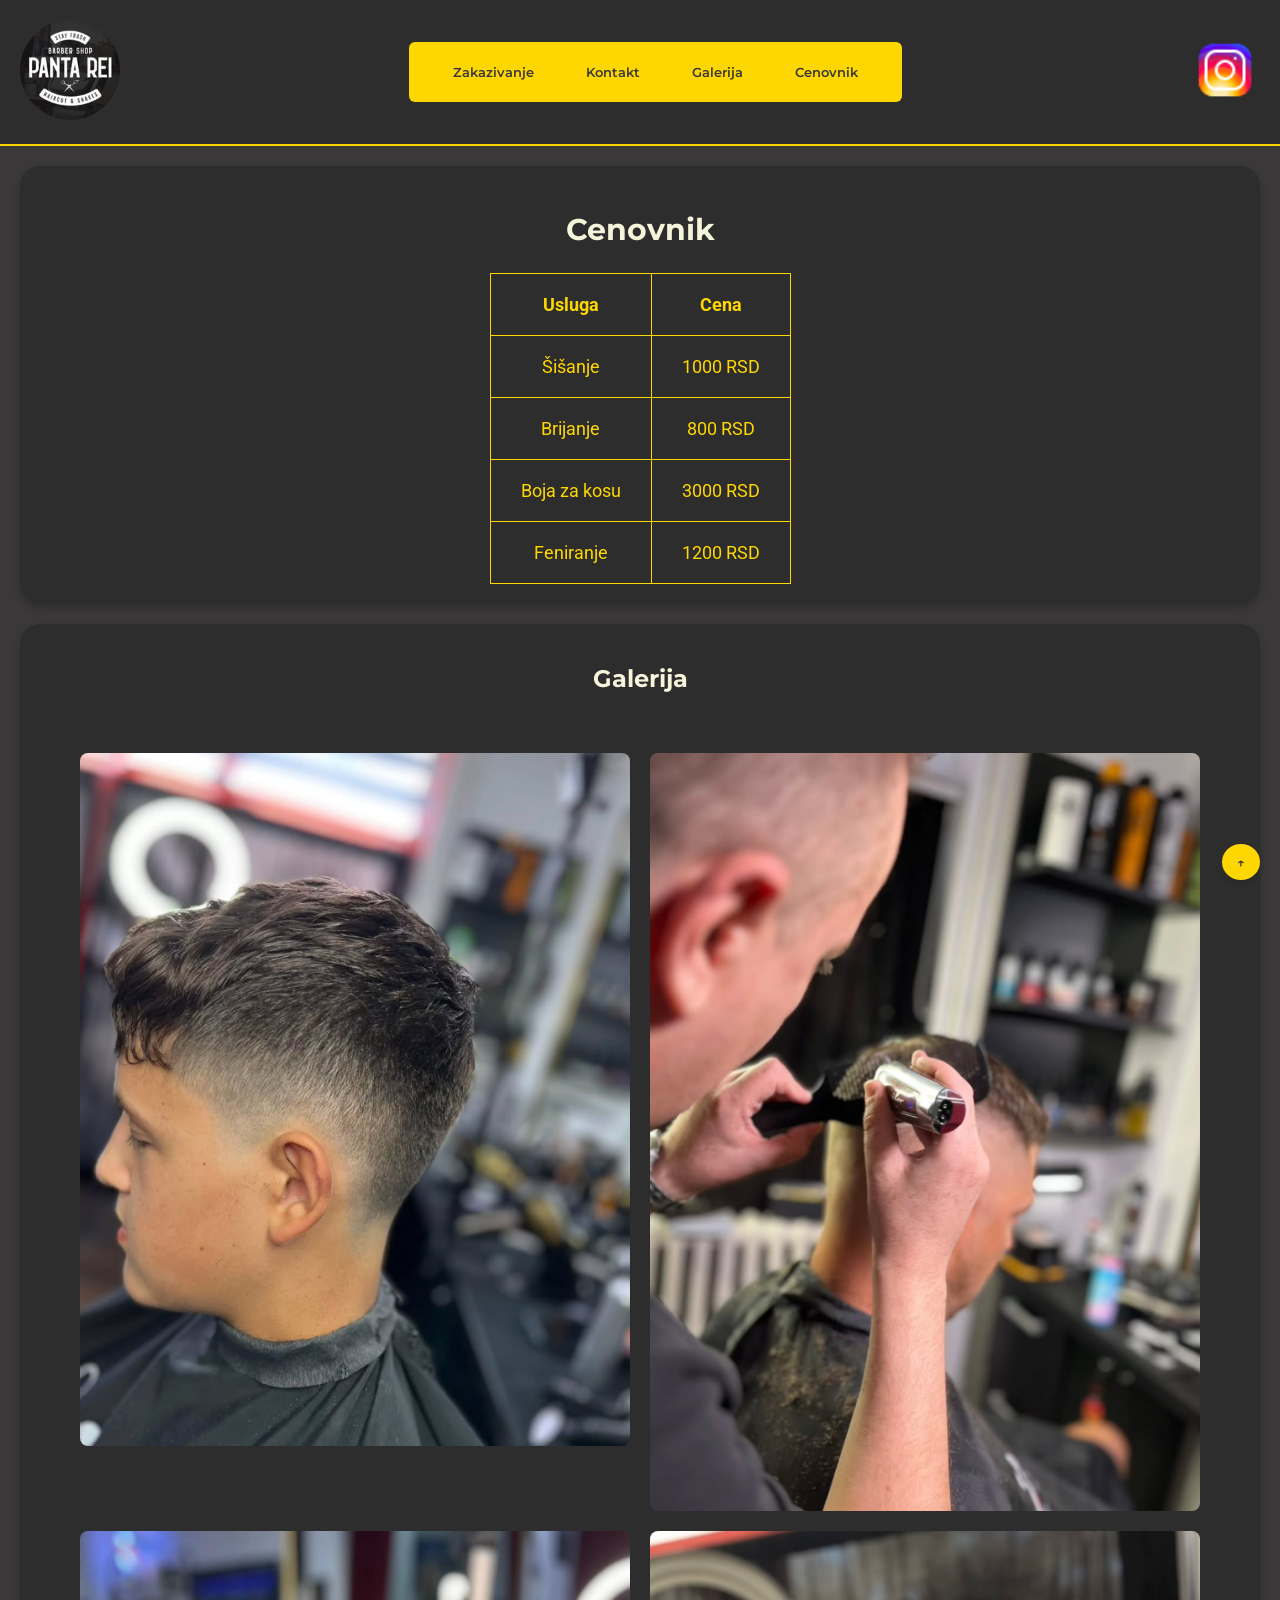
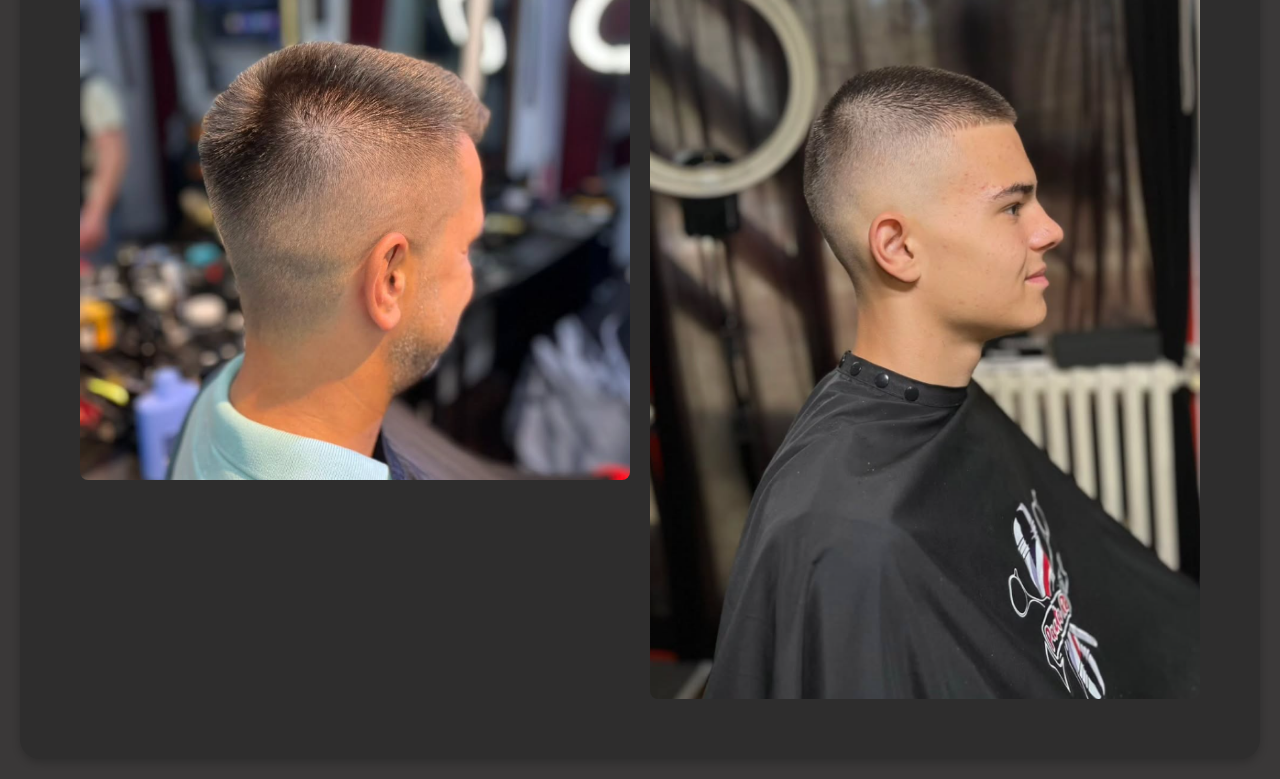
==== frontend/index.html @ 7e4d6951 "Prvi commit sajta" ====
<!doctype html>
<html lang="en">
  <head>
    <link
      href="https://fonts.googleapis.com/css2?family=Roboto
    &family=Montserrat:wght@600&display=swap"
      rel="stylesheet"
    />
    <meta charset="UTF-8" />
    <meta name="viewport" content="width=device-width, initial-scale=1.0" />
    <title>Panta-rei</title>
    <link rel="stylesheet" href="index.css" />
  </head>
  <body>
    <header>
      <div>
        <img
          src="Photos/550660547_18325733284229488_6626209731370368057_n.jpg"
          alt="Logo"
          class="logo"
        />
      </div>
      <div class="button-header">
        <button>Zakazivanje</button>
        <button>Kontakt</button>
        <button>Galerija</button>
        <button>Cenovnik</button>
      </div>
      <div class="ikonica">
        <a href="https://www.instagram.com/pantarei_barbershop/">
          <img src="Photos/icons8-instagram-48.png" alt="instagram" />
        </a>
      </div>
    </header>

    <section class="cenovnik">
      <h2>Cenovnik</h2>
      <div>
        <table>
          <tr>
            <th>Usluga</th>
            <th>Cena</th>
          </tr>
          <tr>
            <td>Šišanje</td>
            <td>1000 RSD</td>
          </tr>
          <tr>
            <td>Brijanje</td>
            <td>800 RSD</td>
          </tr>
          <tr>
            <td>Boja za kosu</td>
            <td>3000 RSD</td>
          </tr>
          <tr>
            <td>Feniranje</td>
            <td>1200 RSD</td>
          </tr>
        </table>
      </div>
    </section>

    <section class="galerija">
      <h2>Galerija</h2>
      <div class="slike-galerija">
        <img src="Photos/Slika 1.png" alt="Frizura 1" />
        <img src="Photos/Slika 2.png" alt="Frizura 2" />
        <img src="Photos/Slika 3.png" alt="Frizura 3" />
        <img src="Photos/Slika 4.png" alt="Frizura 4" />
      </div>
    </section>

    <button class="backtotop">↑</button>

    <script>
      function scrollToSection(id) {
        document.getElementById(id).scrollIntoView({
          behavior: "smooth",
        });
      }
    </script>
  </body>
</html>
---- frontend/index.css ----
/*Stajlovi za sve*/
body {
  background-color: #3a3838;
  font-family: "Roboto", sans-serif;
  color: #ffd700;
  margin: 0;
  padding: 0;
}
button {
  background-color: #ffd700;
  color: #3a3838;
  font-family: "Montserrat", sans-serif;
  font-weight: 600;
  padding: 12px 24px;
  border: none;
  border-radius: 6px;
  cursor: pointer;
  transition: all 0.3s ease;
}

button:hover {
  background-color: #f5f5dc;
  color: #2e2d2d;
  transform: scale(1.05);
}

button:active {
  background-color: #e6c200;
  transform: scale(0.98);
}

h1,
h2,
h3 {
  font-family: "Montserrat", sans-serif;
  color: #f5f5dc;
}
/* HEADER */
header {
  padding: 20px;
  background-color: #2e2d2d;
  display: flex;
  justify-content: space-between;
  align-items: center;
  border-bottom: 2px solid #ffd700;
}
header .logo {
  height: 100px;
  border-radius: 50%;
  transition: transform 0.3s ease;
}
header .logo:hover {
  transform: scale(1.1);
}
header .ikonica img {
  height: 70px;
  transition: transform 0.3s ease;
}
header .ikonica :hover {
  transform: scale(1.1);
}

header .button-header {
  background-color: #ffd700;
  color: #2e2d2d;
  font-family: "Montserrat", sans-serif;
  font-weight: 600;
  padding: 10px 20px;
  border: none;
  border-radius: 6px;
  cursor: pointer;
  transition: all 0.3s ease;
}

/* BACK TO TOP BUTTON */
.backtotop {
  position: fixed;
  bottom: 20px;
  right: 20px;
  background-color: #ffd700;
  color: #3a3838;
  font-family: "Montserrat", sans-serif;
  font-weight: 600;
  padding: 10px 15px;
  border: none;
  border-radius: 50%;
  cursor: pointer;
  box-shadow: 0 4px 6px rgba(0, 0, 0, 0.1);
  transition: all 0.3s ease;
}

/* CENOVNIK */

.cenovnik {
  padding: 20px;
  background-color: #2e2d2d;
  margin: 20px;
  border-radius: 20px;
  box-shadow: 0 4px 8px rgba(0, 0, 0, 0.2);
  text-align: center;
  font-size: 20px;
}
.cenovnik table {
  display: flex;
  justify-content: center;
  margin: 0 auto;
  border-collapse: collapse;
}
.cenovnik th,
.cenovnik td {
  border: 1px solid #ffd700;
  padding: 20px 30px;
  font-size: 18px;
  border-radius: 10px;
}

/* GALERIJA */
.galerija {
  padding: 20px;
  background-color: #2e2d2d;
  margin: 20px;
  border-radius: 20px;
  box-shadow: 0 4px 8px rgba(0, 0, 0, 0.2);
  text-align: center;
}
.galerija .slike-galerija {
  display: grid;
  grid-template-columns: repeat(2, 1fr); /* 2 kolone */
  gap: 20px; /* razmak između slika */
  padding: 40px;
}

.galerija img {
  width: 100%;
  border-radius: 8px;
  transition: transform 0.3s ease;
}

.galerija img:hover {
  transform: scale(1.05); /* lagani zoom efekat */
}
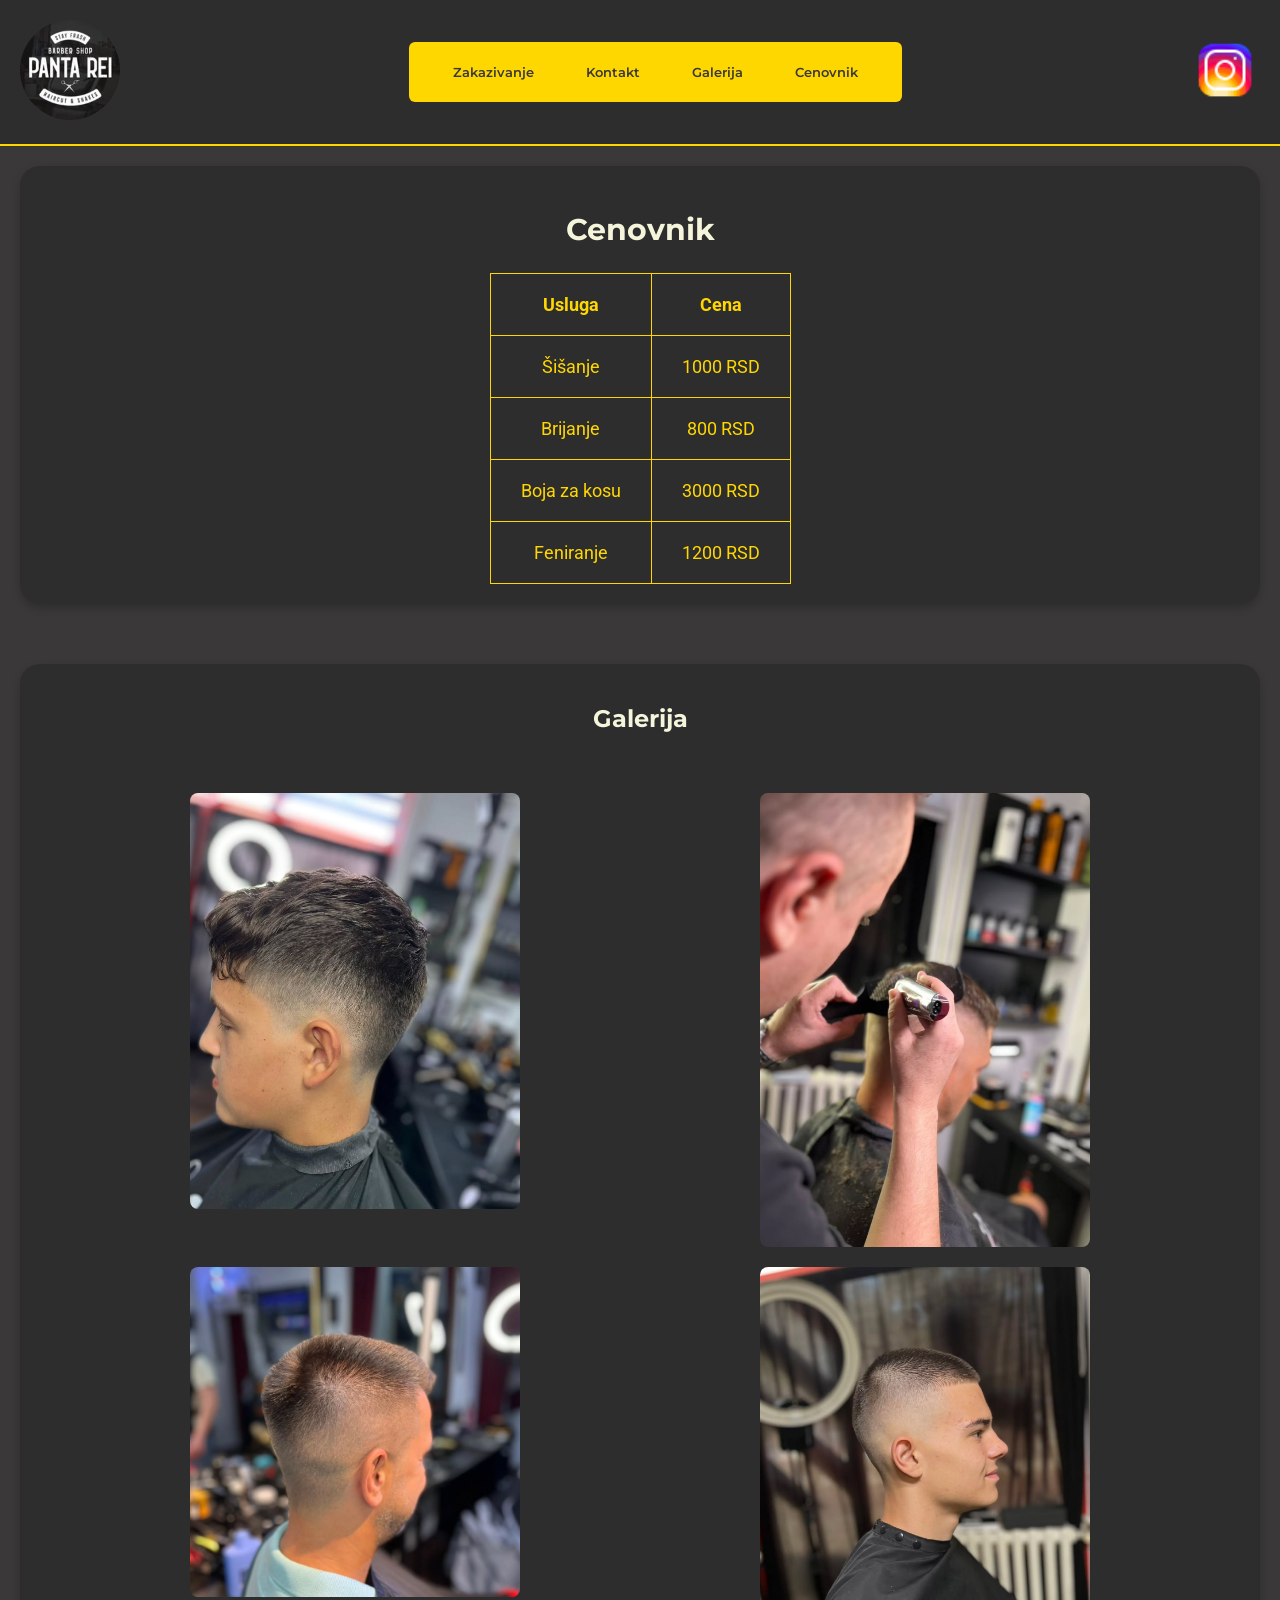
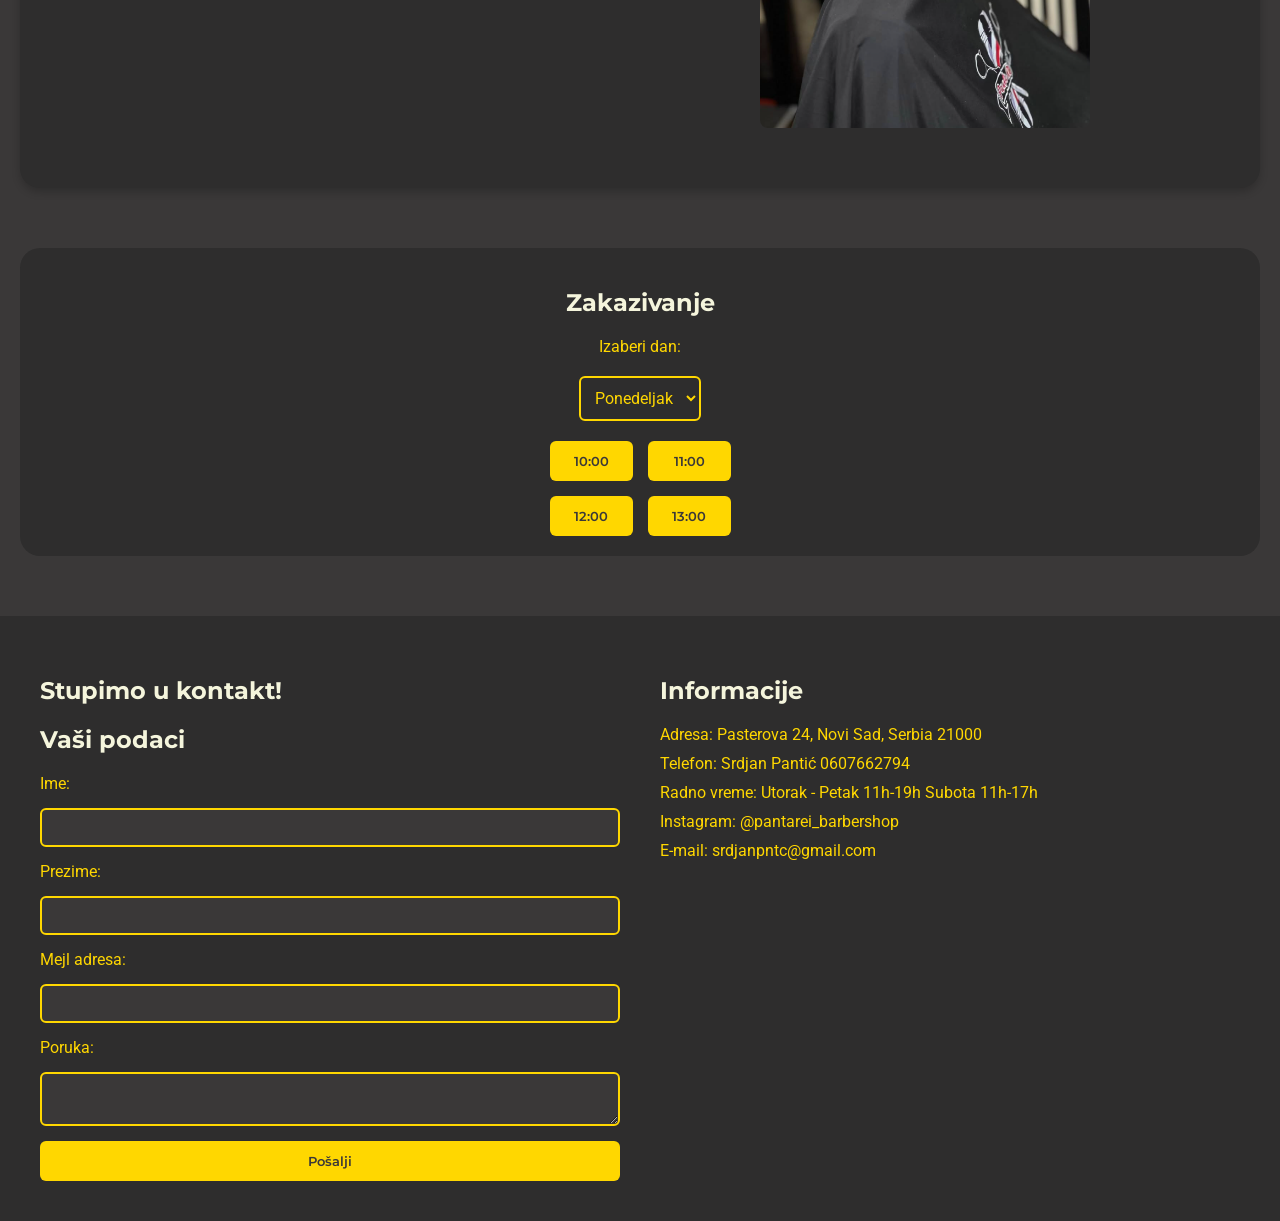
==== commit 5c983d6c: "Dodao index.html redirect" ====
--- a/frontend/index.html
+++ b/frontend/index.html
@@ -10,6 +10,7 @@
     <meta name="viewport" content="width=device-width, initial-scale=1.0" />
     <title>Panta-rei</title>
     <link rel="stylesheet" href="index.css" />
+    <script src="script.js" defer></script>
   </head>
   <body>
     <header>
@@ -71,14 +72,69 @@
       </div>
     </section>
 
+    <section class="zakazivanje">
+      <h2>Zakazivanje</h2>
+      <form>
+        <label for="dan">Izaberi dan:</label>
+        <select id="dan" name="dan">
+          <option value="ponedeljak">Ponedeljak</option>
+          <option value="utorak">Utorak</option>
+          <option value="sreda">Sreda</option>
+          <option value="cetvrtak">Četvrtak</option>
+          <option value="petak">Petak</option>
+          <option value="subota">Subota</option>
+        </select>
+
+        <div class="termini">
+          <button type="button">10:00</button>
+          <button type="button">11:00</button>
+          <button type="button">12:00</button>
+          <button type="button">13:00</button>
+        </div>
+      </form>
+    </section>
+
+    <section class="kontakt">
+      <div class="kontakt-forma">
+        <h1>Stupimo u kontakt!</h1>
+        <h2>Vaši podaci</h2>
+        <form>
+          <label for="ime">Ime:</label>
+          <input type="text" id="ime" name="ime" required />
+
+          <label for="prezime">Prezime:</label>
+          <input type="text" id="prezime" name="prezime" required />
+
+          <label for="email">Mejl adresa:</label>
+          <input type="email" id="email" name="email" required />
+
+          <label for="poruka">Poruka:</label>
+          <textarea id="poruka" name="poruka"></textarea>
+
+          <button type="submit">Pošalji</button>
+        </form>
+      </div>
+
+      <div class="kontakt-info">
+        <h2>Informacije</h2>
+        <p>Adresa: Pasterova 24, Novi Sad, Serbia 21000</p>
+        <p>Telefon: Srdjan Pantić 0607662794</p>
+        <p>Radno vreme: Utorak - Petak 11h-19h Subota 11h-17h</p>
+        <p>Instagram: @pantarei_barbershop</p>
+        <p>E-mail: srdjanpntc@gmail.com</p>
+      </div>
+    </section>
+
     <button class="backtotop">↑</button>
-
-    <script>
-      function scrollToSection(id) {
-        document.getElementById(id).scrollIntoView({
-          behavior: "smooth",
-        });
-      }
-    </script>
+    <div id="rezervacijaModal" class="modal">
+      <div class="modal-content">
+        <span class="close">&times;</span>
+        <h2>Pregled rezervacije</h2>
+        <p>Usluga: Šišanje</p>
+        <p>Frizer:</p>
+        <p>Datum i vreme: 04/02/2026 17:30h</p>
+        <button>Zakaži</button>
+      </div>
+    </div>
   </body>
 </html>
--- a/frontend/index.css
+++ b/frontend/index.css
@@ -118,7 +118,7 @@
 .galerija {
   padding: 20px;
   background-color: #2e2d2d;
-  margin: 20px;
+  margin: 60px 20px;
   border-radius: 20px;
   box-shadow: 0 4px 8px rgba(0, 0, 0, 0.2);
   text-align: center;
@@ -131,7 +131,8 @@
 }
 
 .galerija img {
-  width: 100%;
+  width: 60%;
+  margin: 0 auto;
   border-radius: 8px;
   transition: transform 0.3s ease;
 }
@@ -139,3 +140,297 @@
 .galerija img:hover {
   transform: scale(1.05); /* lagani zoom efekat */
 }
+
+/* ZAKAZIVANJE */
+
+.zakazivanje {
+  padding: 40px;
+  text-align: center;
+  background-color: #2e2d2d;
+  margin: 60px 20px;
+  border-radius: 20px;
+  padding: 20px;
+}
+
+.zakazivanje h2 {
+  margin-bottom: 20px;
+  color: #f5f5dc;
+  font-family: "Montserrat", sans-serif;
+}
+
+.zakazivanje form {
+  display: flex;
+  flex-direction: column;
+  gap: 20px;
+  align-items: center;
+}
+
+.zakazivanje select {
+  padding: 10px;
+  border: 2px solid #ffd700;
+  border-radius: 6px;
+  background-color: #2e2d2d;
+  color: #ffd700;
+  font-family: "Roboto", sans-serif;
+  font-size: 16px;
+}
+
+.termini {
+  display: grid;
+  grid-template-columns: repeat(2, 1fr); /* 2 kolone */
+  gap: 15px;
+}
+
+.termini button {
+  background-color: #ffd700;
+  color: #3a3838;
+  font-family: "Montserrat", sans-serif;
+  font-weight: 600;
+  padding: 12px 24px;
+  border: none;
+  border-radius: 6px;
+  cursor: pointer;
+  transition: all 0.3s ease;
+}
+
+.termini button:hover {
+  background-color: #f5f5dc;
+  transform: scale(1.05);
+}
+
+.zakazivanje button[type="submit"] {
+  background-color: #ffd700;
+  color: #3a3838;
+  font-family: "Montserrat", sans-serif;
+  font-weight: 600;
+  padding: 12px 24px;
+  border: none;
+  border-radius: 6px;
+  cursor: pointer;
+  transition: all 0.3s ease;
+}
+
+.zakazivanje button[type="submit"]:hover {
+  background-color: #f5f5dc;
+  transform: scale(1.05);
+}
+
+/* MODUL */
+
+.modal {
+  display: none; /* skriven dok se ne pozove */
+  position: fixed;
+  z-index: 1000;
+  left: 0;
+  top: 0;
+  width: 100%;
+  height: 100%;
+  background-color: rgba(0, 0, 0, 0.7); /* tamna pozadina */
+}
+
+.modal-content {
+  background-color: #2e2d2d;
+  margin: 10% auto;
+  padding: 20px;
+  border: 2px solid #ffd700;
+  border-radius: 8px;
+  width: 400px;
+  color: #ffd700;
+  font-family: "Roboto", sans-serif;
+  text-align: center;
+}
+
+.modal-content button {
+  background-color: #ffd700;
+  color: #3a3838;
+  font-family: "Montserrat", sans-serif;
+  font-weight: 600;
+  padding: 10px 20px;
+  border: none;
+  border-radius: 6px;
+  cursor: pointer;
+  transition: all 0.3s ease;
+}
+
+.modal-content button:hover {
+  background-color: #f5f5dc;
+  transform: scale(1.05);
+}
+
+.close {
+  float: right;
+  font-size: 24px;
+  cursor: pointer;
+  color: #ffd700;
+}
+
+/* KONTAKT */
+
+.kontakt {
+  display: flex;
+  justify-content: space-between;
+  gap: 40px;
+  padding: 40px;
+  background-color: #2e2d2d;
+  color: #ffd700;
+}
+
+.kontakt-forma,
+.kontakt-info {
+  flex: 1;
+}
+
+.kontakt-forma h2,
+.kontakt-info h2 {
+  margin-bottom: 20px;
+  color: #f5f5dc;
+  font-family: "Montserrat", sans-serif;
+}
+
+.kontakt-forma form {
+  display: flex;
+  flex-direction: column;
+  gap: 15px;
+}
+
+.kontakt-forma input,
+.kontakt-forma textarea {
+  padding: 10px;
+  border: 2px solid #ffd700;
+  border-radius: 6px;
+  background-color: #3a3838;
+  color: #ffd700;
+  font-family: "Roboto", sans-serif;
+}
+
+.kontakt-forma button {
+  background-color: #ffd700;
+  color: #3a3838;
+  font-family: "Montserrat", sans-serif;
+  font-weight: 600;
+  padding: 12px 24px;
+  border: none;
+  border-radius: 6px;
+  cursor: pointer;
+  transition: all 0.3s ease;
+}
+
+.kontakt-forma button:hover {
+  background-color: #f5f5dc;
+  transform: scale(1.05);
+}
+
+.kontakt-info p {
+  margin: 10px 0;
+  font-family: "Roboto", sans-serif;
+}
+
+/* MEDIA */
+
+/* TABLET */
+@media (max-width: 1024px) {
+  header {
+    flex-direction: column;
+    gap: 20px;
+    text-align: center;
+  }
+
+  header .logo {
+    height: 80px;
+  }
+
+  header .ikonica img {
+    height: 50px;
+  }
+
+  .galerija .slike-galerija {
+    grid-template-columns: 1fr; /* slike u jednu kolonu */
+  }
+
+  .termini {
+    grid-template-columns: 1fr; /* termini u jednu kolonu */
+  }
+
+  .kontakt {
+    flex-direction: column;
+    text-align: center;
+  }
+}
+
+/* MOBILNI TELEFON */
+@media (max-width: 600px) {
+  body {
+    font-size: 14px;
+  }
+
+  header {
+    flex-direction: column;
+    gap: 15px;
+    padding: 10px;
+  }
+
+  header .logo {
+    height: 60px;
+  }
+
+  header .ikonica img {
+    height: 40px;
+  }
+
+  .button-header {
+    display: flex;
+    flex-direction: column;
+    gap: 10px;
+  }
+
+  .cenovnik {
+    font-size: 16px;
+    margin: 10px;
+    padding: 10px;
+  }
+
+  .cenovnik th,
+  .cenovnik td {
+    padding: 10px;
+    font-size: 14px;
+  }
+
+  .galerija {
+    margin: 20px 10px;
+    padding: 20px;
+  }
+
+  .galerija img {
+    width: 100%; /* slike pune širine na mobilnom */
+  }
+
+  .zakazivanje {
+    margin: 20px 10px;
+    padding: 20px;
+  }
+
+  .termini {
+    grid-template-columns: 1fr; /* termini jedan ispod drugog */
+  }
+
+  .modal-content {
+    width: 90%; /* modal skoro cela širina ekrana */
+    margin: 30% auto;
+  }
+
+  .kontakt {
+    flex-direction: column;
+    gap: 20px;
+    padding: 20px;
+  }
+
+  .kontakt-forma input,
+  .kontakt-forma textarea {
+    font-size: 14px;
+  }
+
+  .kontakt-forma button {
+    padding: 10px 20px;
+    font-size: 14px;
+  }
+}
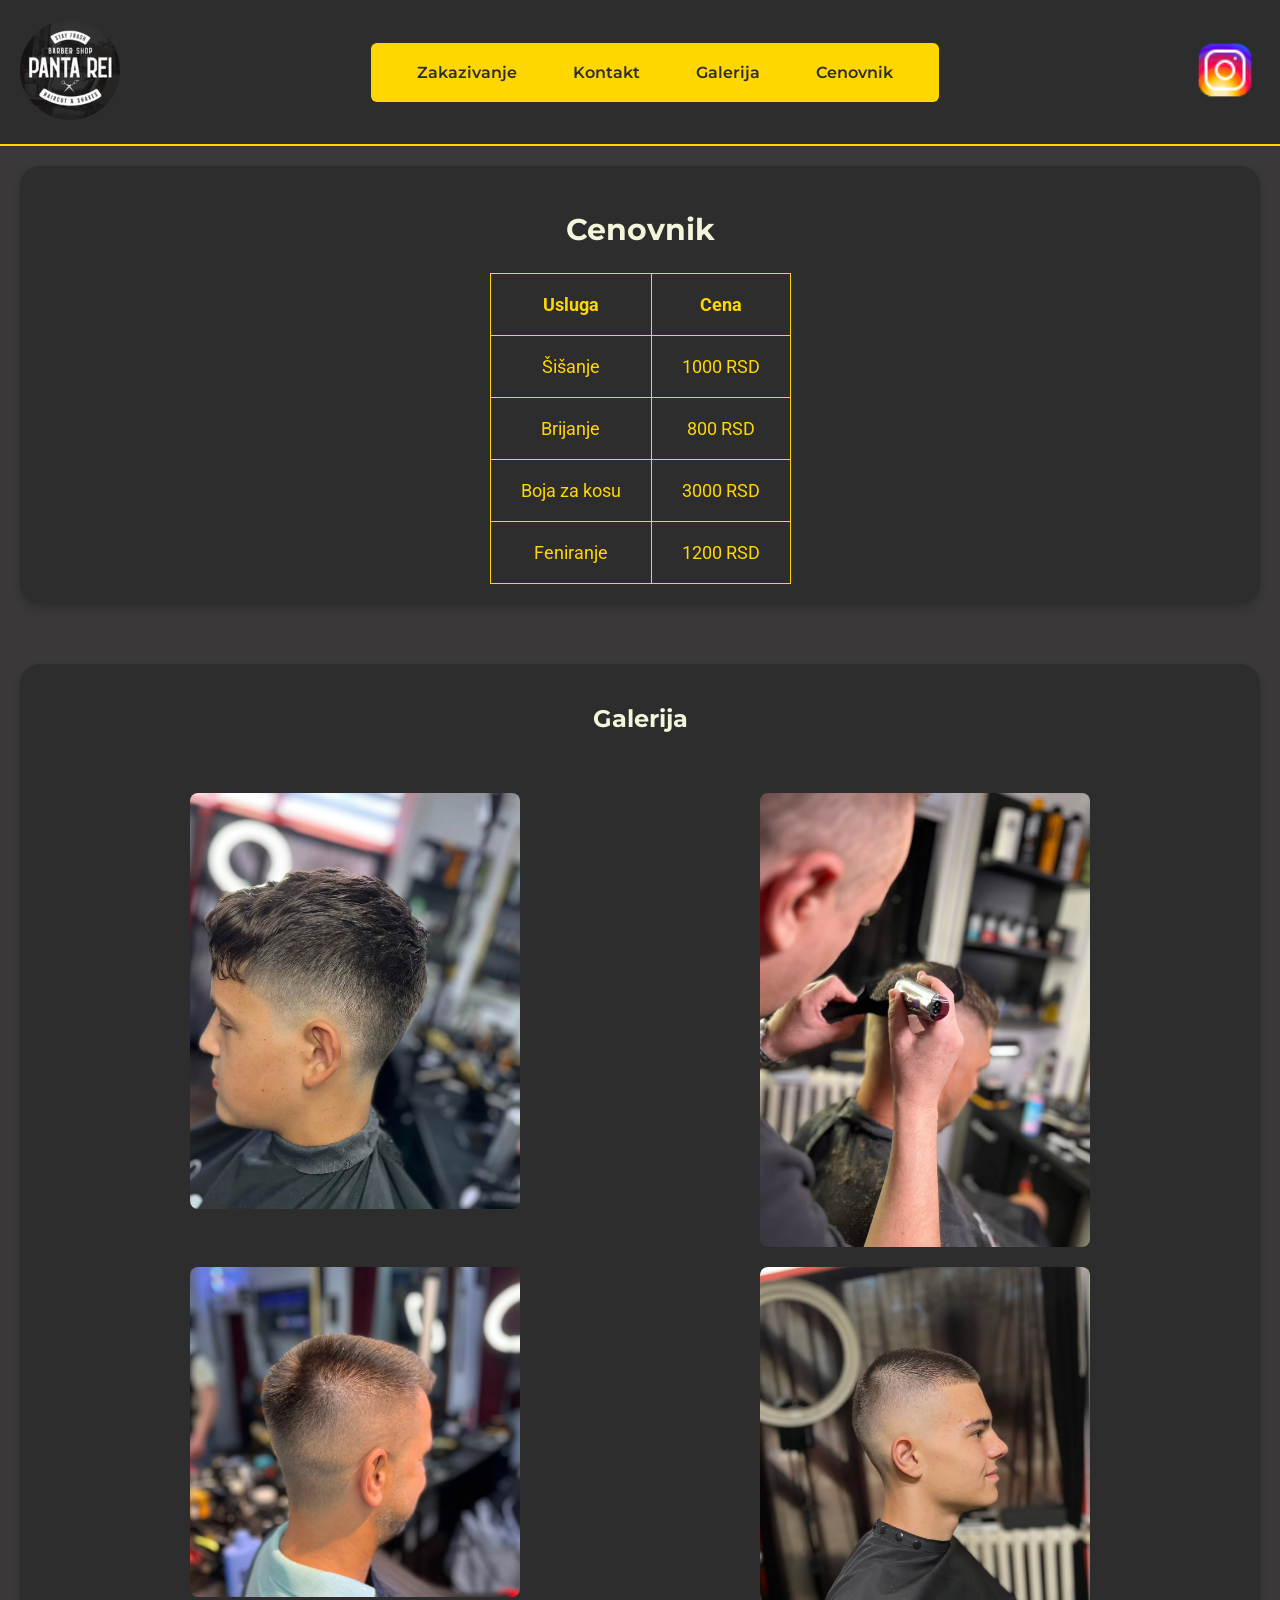
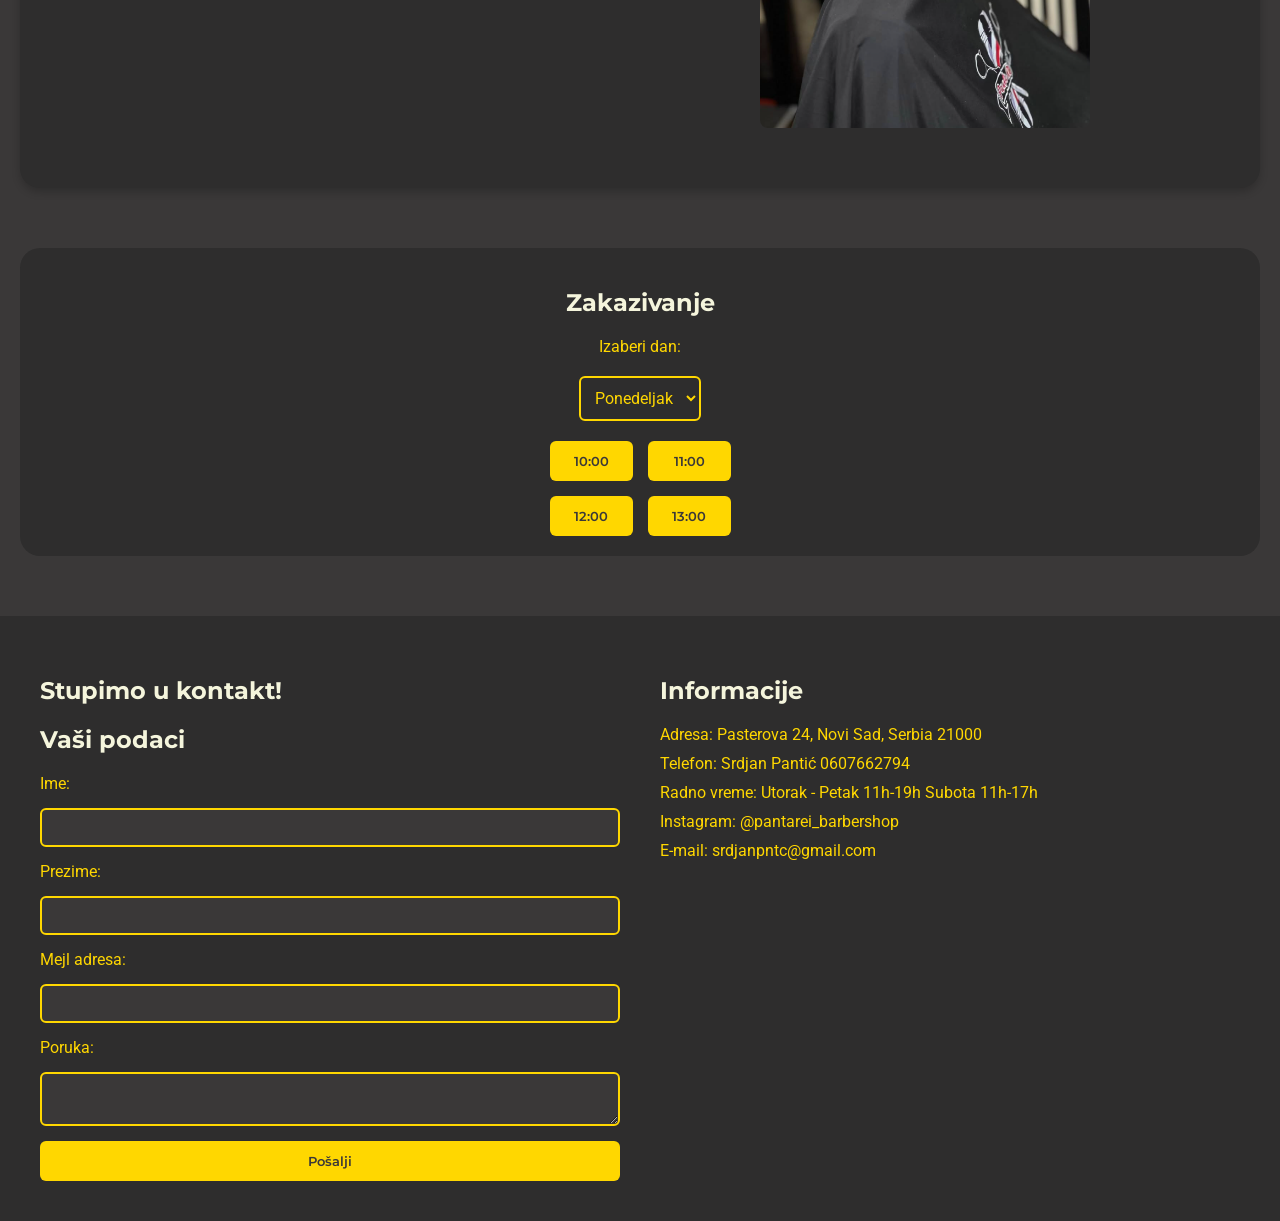
==== commit 1a1b9fc7: "Ispravljen css" ====
--- a/frontend/index.html
+++ b/frontend/index.html
@@ -22,10 +22,10 @@
         />
       </div>
       <div class="button-header">
-        <button>Zakazivanje</button>
-        <button>Kontakt</button>
-        <button>Galerija</button>
-        <button>Cenovnik</button>
+        <a href="#zakazivanje">Zakazivanje</a>
+        <a href="#kontakt">Kontakt</a>
+        <a href="#galerija">Galerija</a>
+        <a href="#cenovnik">Cenovnik</a>
       </div>
       <div class="ikonica">
         <a href="https://www.instagram.com/pantarei_barbershop/">
@@ -34,7 +34,7 @@
       </div>
     </header>
 
-    <section class="cenovnik">
+    <section id="cenovnik" class="cenovnik">
       <h2>Cenovnik</h2>
       <div>
         <table>
@@ -62,7 +62,7 @@
       </div>
     </section>
 
-    <section class="galerija">
+    <section id="galerija" class="galerija">
       <h2>Galerija</h2>
       <div class="slike-galerija">
         <img src="Photos/Slika 1.png" alt="Frizura 1" />
@@ -72,7 +72,7 @@
       </div>
     </section>
 
-    <section class="zakazivanje">
+    <section id="zakazivanje" class="zakazivanje">
       <h2>Zakazivanje</h2>
       <form>
         <label for="dan">Izaberi dan:</label>
@@ -94,7 +94,7 @@
       </form>
     </section>
 
-    <section class="kontakt">
+    <section id="kontakt" class="kontakt">
       <div class="kontakt-forma">
         <h1>Stupimo u kontakt!</h1>
         <h2>Vaši podaci</h2>
--- a/frontend/index.css
+++ b/frontend/index.css
@@ -1,3 +1,6 @@
+html {
+  scroll-behavior: smooth;
+}
 /*Stajlovi za sve*/
 body {
   background-color: #3a3838;
@@ -35,6 +38,50 @@
   font-family: "Montserrat", sans-serif;
   color: #f5f5dc;
 }
+/* Osnovni stil za linkove u headeru */
+header .button-header a {
+  color: #2e2d2d; /* tamna boja teksta da se vidi na zlatnoj pozadini */
+  text-decoration: none;
+  font-family: "Montserrat", sans-serif;
+  font-weight: 600;
+  padding: 10px 18px;
+  margin: 0 8px;
+  border-radius: 6px;
+  position: relative;
+  transition: all 0.3s ease;
+  display: inline-block;
+}
+
+/* Hover efekat - invertuj boje */
+header .button-header a:hover {
+  background-color: #2e2d2d; /* tamna pozadina */
+  color: #ffd700; /* zlatna slova */
+  transform: translateY(-2px);
+}
+
+/* Active (kliknuto) */
+header .button-header a:active {
+  background-color: #1c1c1c; /* još tamnija pozadina */
+  color: #ffd700; /* zlatna slova */
+  transform: scale(0.95);
+}
+
+/* Underline animacija */
+header .button-header a::after {
+  content: "";
+  position: absolute;
+  left: 0;
+  bottom: -4px;
+  width: 0%;
+  height: 2px;
+  background-color: #2e2d2d; /* underline tamna da se vidi na zlatnoj */
+  transition: width 0.3s ease;
+}
+
+header .button-header a:hover::after {
+  width: 100%;
+}
+
 /* HEADER */
 header {
   padding: 20px;
